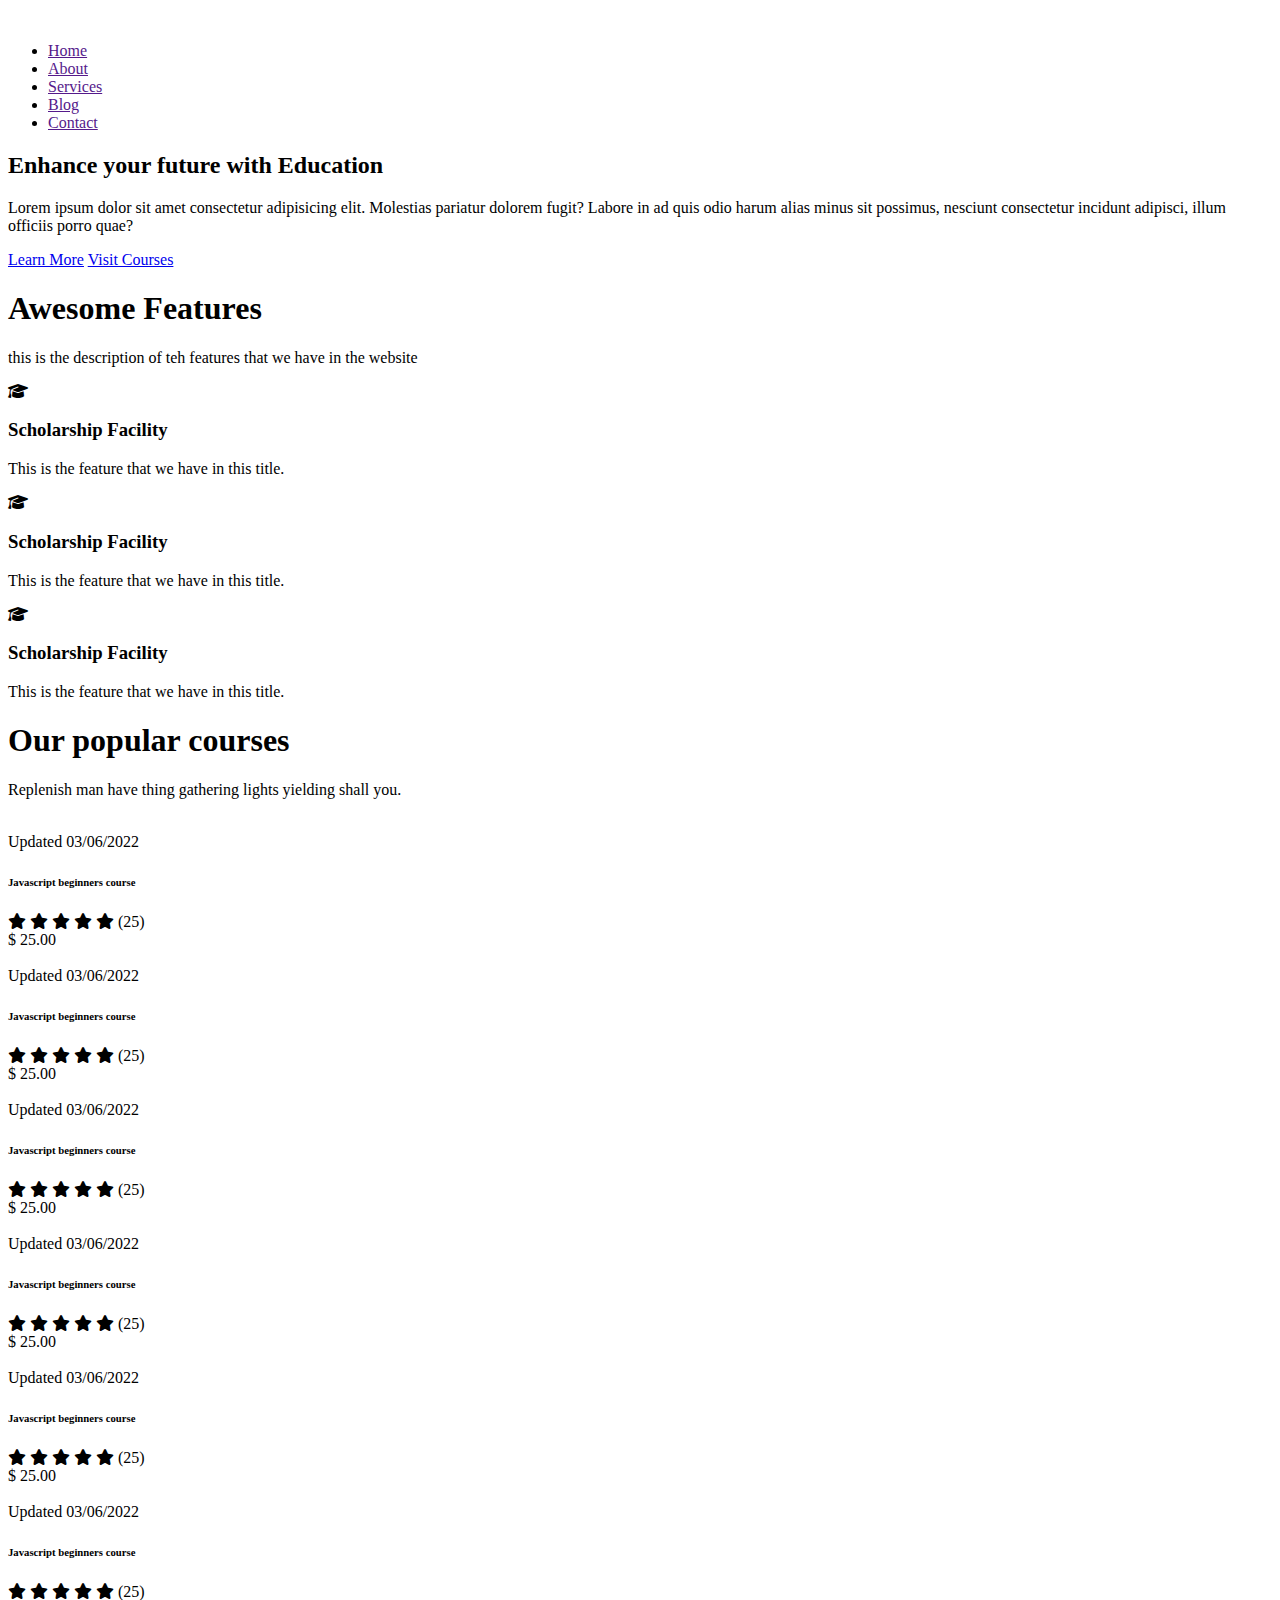
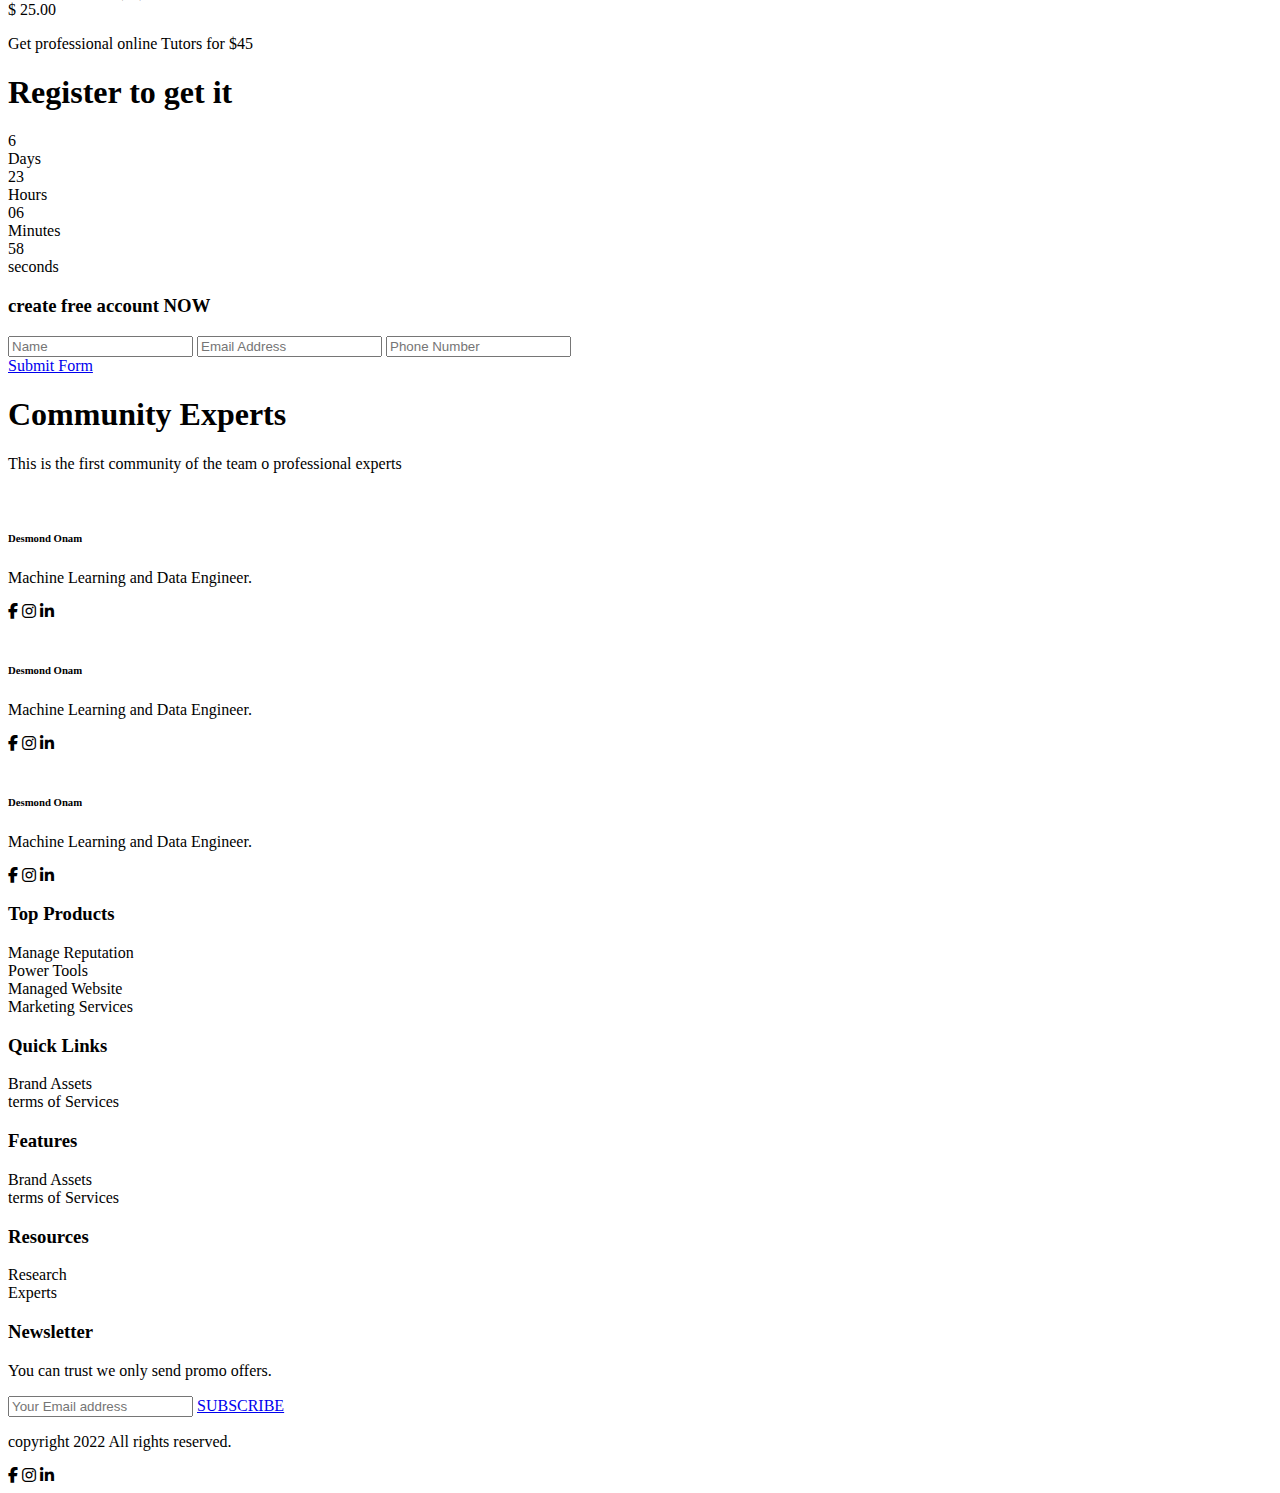
==== Website/index.html @ e65fd3ac "add index" ====
<!DOCTYPE html>
<html lang="en">
    <head>
        <meta charset="UTF-8">
        <meta http-equiv="X-UA-Compatible" content="IE=edge">
        <meta name="viewport" content="width=device-width, initial-scale=1.0">
        <title>Technical School Courses</title>

        <link rel="stylesheet" href="/media/desmond/C0488D6D488D62D01/Ken_Juma/Website/CSS/style.css">
        <!-- add link to font awesome CDN -->
        <link rel="stylesheet" href="https://cdnjs.cloudflare.com/ajax/libs/font-awesome/6.1.1/css/all.min.css">

    </head>

    <body>
        <!-- navigation -->
        <nav>
            <img src="images/logo.jpg" alt="">
            <div class="navigation">
                <ul>
                    <li><a href="">Home</a></li>
                    <li><a href="">About</a></li>
                    <li><a href="">Services</a></li>
                    <li><a href="">Blog</a></li>
                    <li><a href="">Contact</a></li>
                </ul>
            </div>

        </nav>
        <!-- home  -->
        <section id="home">
            <h2>Enhance your future with Education</h2>
            <p>Lorem ipsum dolor sit amet consectetur adipisicing elit. Molestias pariatur dolorem fugit? Labore in ad quis odio harum alias minus sit possimus, nesciunt consectetur incidunt adipisci, illum officiis porro quae?</p>
            
            <div class="btn">
                <a class="blue" href="#">Learn More</a>
                <a class="yellow" href="#">Visit Courses</a>
            </div>

        </section>

<!-- features -->
        <section id="features">
            <h1>Awesome Features</h1>
            <p>this is the description of teh features that we have in the website</p>
            <div class="fea-base">
                <div class="fea-box">
                    <i class="fas fa-graduation-cap"></i>
                    <h3>Scholarship Facility</h3>
                    <p>This is the feature that we have in this title.</p>
                </div>

                <div class="fea-box">
                    <i class="fas fa-graduation-cap"></i>
                    <h3>Scholarship Facility</h3>
                    <p>This is the feature that we have in this title.</p>

                </div>

                <div class="fea-box">
                    <i class="fas fa-graduation-cap"></i>
                    <h3>Scholarship Facility</h3>
                    <p>This is the feature that we have in this title.</p>

                </div>


            </div>

        </section>
<!-- Courses -->
        <section id="course">
            <h1>Our popular courses</h1>
            <p>Replenish man have thing gathering lights yielding shall you. </p>
            <div class="courses-box">

                <div class="courses">    
                    <img src="images/c1.png" alt="">
                    <div class="details">
                        <span>Updated 03/06/2022</span>
                        <h6>Javascript beginners course</h6>
                        <div class="star">
                            <i class="fas fa-star"></i>
                            <i class="fas fa-star"></i>
                            <i class="fas fa-star"></i>
                            <i class="fas fa-star"></i>
                            <i class="fas fa-star"></i>
                            <span>(25)</span>

                        </div>

                    </div>
                    <div class="cost">
                        $ 25.00
    
                    </div>
                </div>


                <div class="courses">    
                    <img src="images/c1.png" alt="">
                    <div class="details">
                        <span>Updated 03/06/2022</span>
                        <h6>Javascript beginners course</h6>
                        <div class="star">
                            <i class="fas fa-star"></i>
                            <i class="fas fa-star"></i>
                            <i class="fas fa-star"></i>
                            <i class="fas fa-star"></i>
                            <i class="fas fa-star"></i>
                            <span>(25)</span>

                        </div>

                    </div>
                    <div class="cost">
                        $ 25.00
    
                    </div>
                </div>


                <div class="courses">    
                    <img src="images/c1.png" alt="">
                    <div class="details">
                        <span>Updated 03/06/2022</span>
                        <h6>Javascript beginners course</h6>
                        <div class="star">
                            <i class="fas fa-star"></i>
                            <i class="fas fa-star"></i>
                            <i class="fas fa-star"></i>
                            <i class="fas fa-star"></i>
                            <i class="fas fa-star"></i>
                            <span>(25)</span>

                        </div>

                    </div>
                    <div class="cost">
                        $ 25.00
    
                    </div>
                </div>


                <div class="courses">    
                    <img src="images/c1.png" alt="">
                    <div class="details">
                        <span>Updated 03/06/2022</span>
                        <h6>Javascript beginners course</h6>
                        <div class="star">
                            <i class="fas fa-star"></i>
                            <i class="fas fa-star"></i>
                            <i class="fas fa-star"></i>
                            <i class="fas fa-star"></i>
                            <i class="fas fa-star"></i>
                            <span>(25)</span>

                        </div>

                    </div>
                    <div class="cost">
                        $ 25.00
    
                    </div>
                </div>


                <div class="courses">    
                    <img src="images/c1.png" alt="">
                    <div class="details">
                        <span>Updated 03/06/2022</span>
                        <h6>Javascript beginners course</h6>
                        <div class="star">
                            <i class="fas fa-star"></i>
                            <i class="fas fa-star"></i>
                            <i class="fas fa-star"></i>
                            <i class="fas fa-star"></i>
                            <i class="fas fa-star"></i>
                            <span>(25)</span>

                        </div>

                    </div>
                    <div class="cost">
                        $ 25.00
    
                    </div>
                </div>


                <div class="courses">    
                    <img src="images/c1.png" alt="">
                    <div class="details">
                        <span>Updated 03/06/2022</span>
                        <h6>Javascript beginners course</h6>
                        <div class="star">
                            <i class="fas fa-star"></i>
                            <i class="fas fa-star"></i>
                            <i class="fas fa-star"></i>
                            <i class="fas fa-star"></i>
                            <i class="fas fa-star"></i>
                            <span>(25)</span>

                        </div>

                    </div>
                    <div class="cost">
                        $ 25.00    
                    </div>
                </div>
                
            </div>



            
        </section>


<!-- Registration -->
        <section id="registration">
            <div class="reminder">
                <p>Get professional online Tutors for $45</p>
                <h1>Register to get it</h1>
                <div class="time">
                    <div class="date">
                        6 <br> Days
                    </div>
                    <div class="date">
                        23 <br> Hours
                    </div>
                    <div class="date">
                        06 <br> Minutes
                    </div>
                    <div class="date">
                        58 <br> seconds
                    </div>
                </div>
            </div>
            <div class="form">
                <h3>create free account NOW</h3>
                <input type="text" placeholder="Name" name="" id="">
                <input type="text" placeholder="Email Address" name="" id="">
                <input type="text" placeholder="Phone Number" name="" id="">
                <div class="btn">
                    <a class="yellow" href="#">Submit Form</a>
                   
                </div>
            </div>

        </section>
<!-- profiles  -->
    <section id="experts">
        <h1>Community Experts</h1>
        <p>This is the first community of the team o professional experts</p>
        <div class="expert-box">
            <div class="profile">
                <img src="images/D2.png" alt="">
                <h6>Desmond Onam</h6>
                <p>Machine Learning and Data Engineer.</p>
                <div class="pro-links">
                    <i class="fab fa-facebook-f"></i>
                    <i class="fab fa-instagram"></i>
                    <i class="fab fa-linkedin-in"></i>

                </div>

            </div>

            <div class="profile">
                <img src="images/D2.png" alt="">
                <h6>Desmond Onam</h6>
                <p>Machine Learning and Data Engineer.</p>
                <div class="pro-links">
                    <i class="fab fa-facebook-f"></i>
                    <i class="fab fa-instagram"></i>
                    <i class="fab fa-linkedin-in"></i>

                </div>

            </div>

            <div class="profile">
                <img src="images/D2.png" alt="">
                <h6>Desmond Onam</h6>
                <p>Machine Learning and Data Engineer.</p>
                <div class="pro-links">
                    <i class="fab fa-facebook-f"></i>
                    <i class="fab fa-instagram"></i>
                    <i class="fab fa-linkedin-in"></i>

                </div>

            </div>

        </div>

    </section>
<!-- footer -->
        <footer>
            <div class="footer-col">
                <h3>Top Products</h3>
                <li>Manage Reputation</li>
                <li>Power Tools</li>
                <li>Managed Website</li>
                <li>Marketing Services</li>
            </div>
            <div class="footer-col">
                <h3>Quick Links</h3>
                <li>Brand Assets</li>
                <li>terms of Services</li>
                

            </div>
            <div class="footer-col">
                <h3>Features</h3>
                <li>Brand Assets</li>
                <li>terms of Services</li>
                

            </div>
            <div class="footer-col">
                <h3>Resources</h3>
                <li>Research</li>
                <li>Experts</li>
            </div>
            <div class="footer-col">
                <h3>Newsletter</h3>
                <p>You can trust we only send promo offers. </p>
               <div class="subscribe">
                <input type="text" placeholder="Your Email address">
                <a href="#" class="yellow">SUBSCRIBE</a>

               </div>
            </div>
            <div class="copyright">
                <p>copyright 2022 All rights reserved. </p>
                <div class="pro-links">
                    <i class="fab fa-facebook-f"></i>
                    <i class="fab fa-instagram"></i>
                    <i class="fab fa-linkedin-in"></i>

                </div>
            </div>
        </footer>

    </body>
</html>
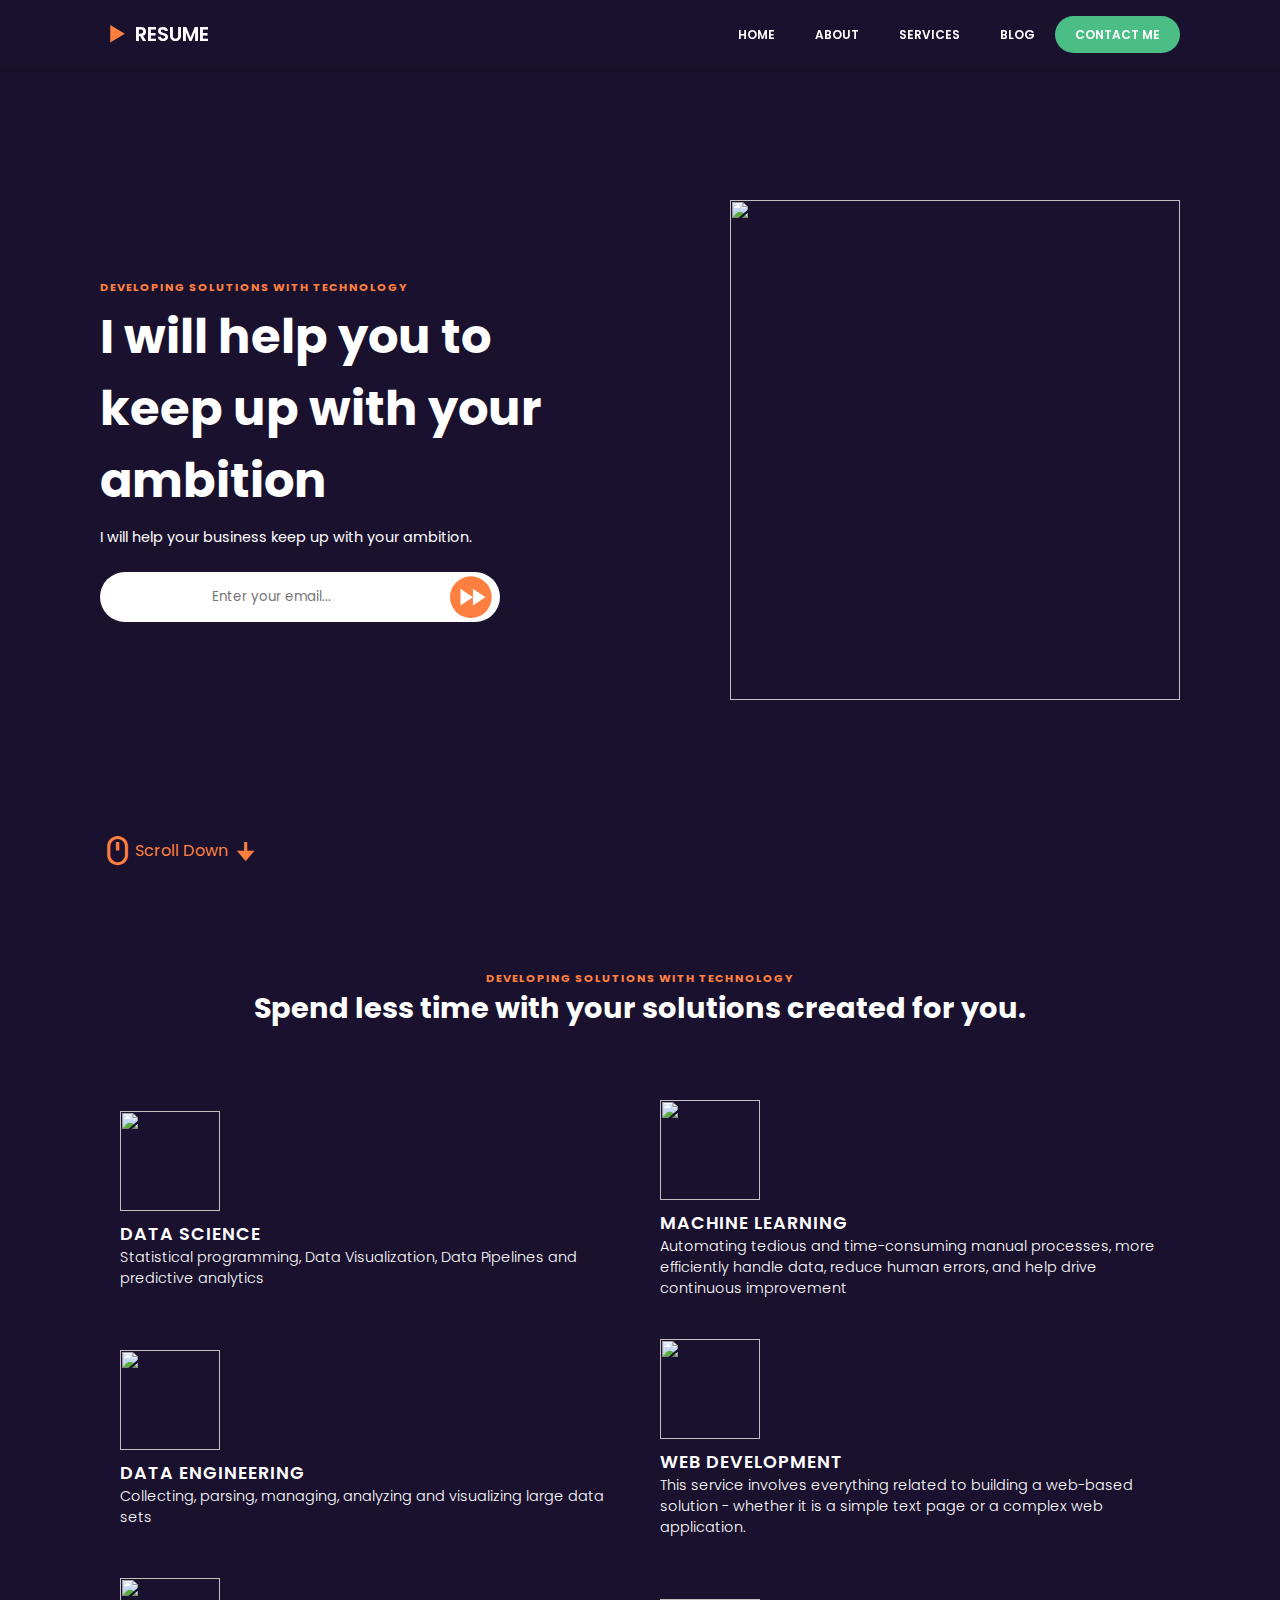
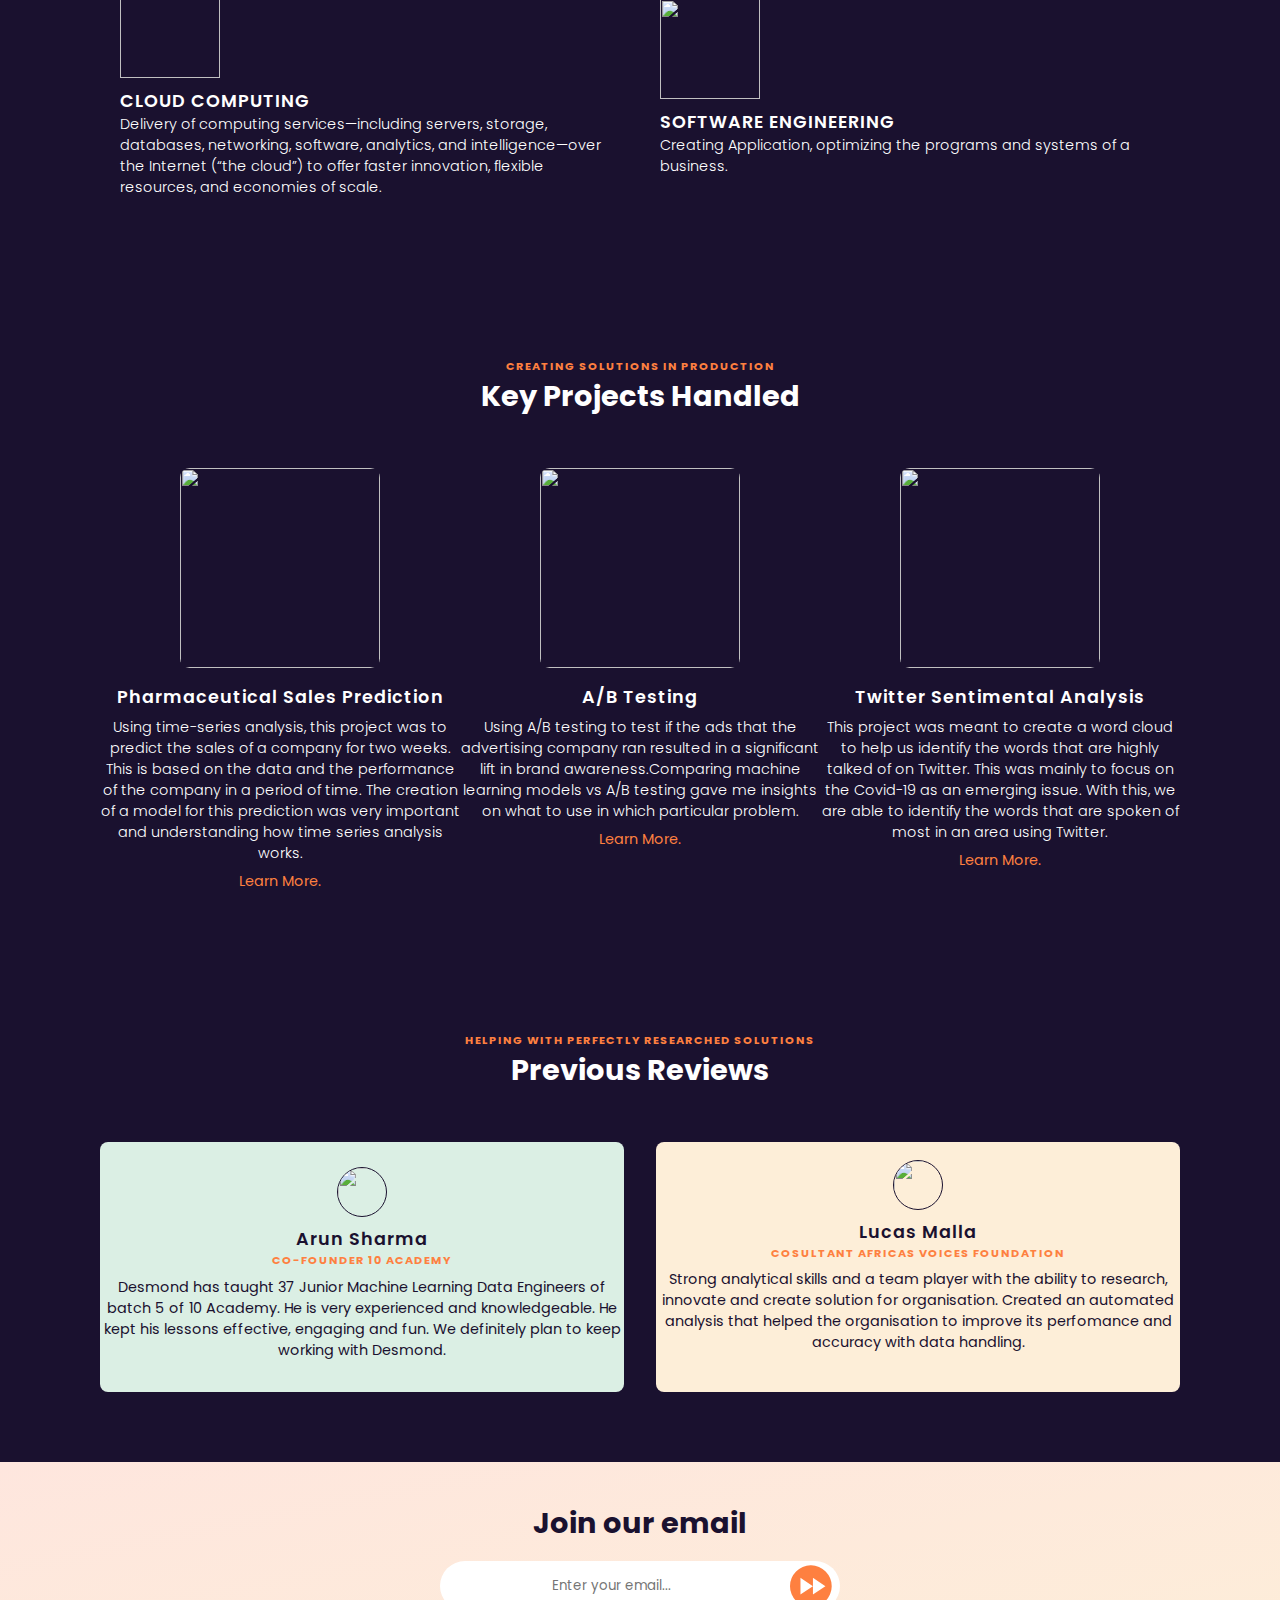
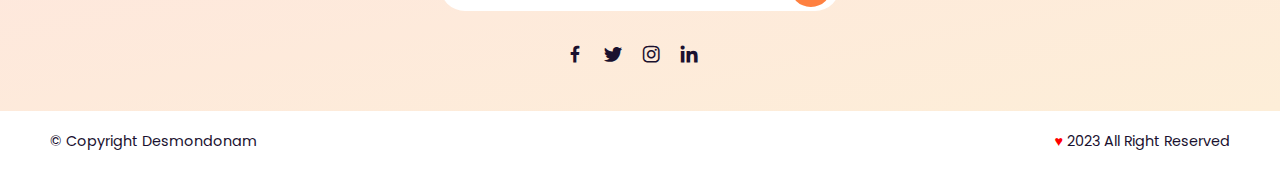
==== commit d2b75534: "add serve" ====
--- a/Website/index.html
+++ b/Website/index.html
@@ -1,349 +1,174 @@
 <!DOCTYPE html>
 <html lang="en">
-    <head>
-        <meta charset="UTF-8">
-        <meta http-equiv="X-UA-Compatible" content="IE=edge">
-        <meta name="viewport" content="width=device-width, initial-scale=1.0">
-        <title>Technical School Courses</title>
+<head>
+    <meta charset="UTF-8">
+    <meta http-equiv="X-UA-Compatible" content="IE=edge">
+    <meta name="viewport" content="width=device-width, initial-scale=1.0">
+    <title>Resume Website</title>
+    <!-- Link To CSS -->
+    <link rel="stylesheet" href="style.css">
+    <!-- Icons -->
+    <link rel="stylesheet"
+    href="https://unpkg.com/boxicons@latest/css/boxicons.min.css">
+</head>
+<body>
+    <!-- Navbar -->
+    <nav>
+        <!-- Logo -->
+      <a href="#" class="logo"><i class='bx bx-play'></i>Resume</a>
+      <div class="toggle" onclick="toggleMenu();"></div>
 
-        <link rel="stylesheet" href="/media/desmond/C0488D6D488D62D01/Ken_Juma/Website/CSS/style.css">
-        <!-- add link to font awesome CDN -->
-        <link rel="stylesheet" href="https://cdnjs.cloudflare.com/ajax/libs/font-awesome/6.1.1/css/all.min.css">
+      <ul class="menu">
+          <li><a href="#services" onclick="toggleMenu();">Home</a></li>
+          <li><a href="#services" onclick="toggleMenu();">About</a></li>
+          <li><a href="#team" onclick="toggleMenu();">Services</a></li>
+          <li><a href="#clients" onclick="toggleMenu();">Blog</a></li>
+          <li><a href="#connect" class="active-btn" onclick="toggleMenu();">Contact Me</a></li>
+      </ul>
+    </nav>
 
-    </head>
-
-    <body>
-        <!-- navigation -->
-        <nav>
-            <img src="images/logo.jpg" alt="">
-            <div class="navigation">
-                <ul>
-                    <li><a href="">Home</a></li>
-                    <li><a href="">About</a></li>
-                    <li><a href="">Services</a></li>
-                    <li><a href="">Blog</a></li>
-                    <li><a href="">Contact</a></li>
-                </ul>
-            </div>
-
-        </nav>
-        <!-- home  -->
-        <section id="home">
-            <h2>Enhance your future with Education</h2>
-            <p>Lorem ipsum dolor sit amet consectetur adipisicing elit. Molestias pariatur dolorem fugit? Labore in ad quis odio harum alias minus sit possimus, nesciunt consectetur incidunt adipisci, illum officiis porro quae?</p>
-            
-            <div class="btn">
-                <a class="blue" href="#">Learn More</a>
-                <a class="yellow" href="#">Visit Courses</a>
-            </div>
-
-        </section>
-
-<!-- features -->
-        <section id="features">
-            <h1>Awesome Features</h1>
-            <p>this is the description of teh features that we have in the website</p>
-            <div class="fea-base">
-                <div class="fea-box">
-                    <i class="fas fa-graduation-cap"></i>
-                    <h3>Scholarship Facility</h3>
-                    <p>This is the feature that we have in this title.</p>
-                </div>
-
-                <div class="fea-box">
-                    <i class="fas fa-graduation-cap"></i>
-                    <h3>Scholarship Facility</h3>
-                    <p>This is the feature that we have in this title.</p>
-
-                </div>
-
-                <div class="fea-box">
-                    <i class="fas fa-graduation-cap"></i>
-                    <h3>Scholarship Facility</h3>
-                    <p>This is the feature that we have in this title.</p>
-
-                </div>
-
-
-            </div>
-
-        </section>
-<!-- Courses -->
-        <section id="course">
-            <h1>Our popular courses</h1>
-            <p>Replenish man have thing gathering lights yielding shall you. </p>
-            <div class="courses-box">
-
-                <div class="courses">    
-                    <img src="images/c1.png" alt="">
-                    <div class="details">
-                        <span>Updated 03/06/2022</span>
-                        <h6>Javascript beginners course</h6>
-                        <div class="star">
-                            <i class="fas fa-star"></i>
-                            <i class="fas fa-star"></i>
-                            <i class="fas fa-star"></i>
-                            <i class="fas fa-star"></i>
-                            <i class="fas fa-star"></i>
-                            <span>(25)</span>
-
-                        </div>
-
-                    </div>
-                    <div class="cost">
-                        $ 25.00
-    
-                    </div>
-                </div>
-
-
-                <div class="courses">    
-                    <img src="images/c1.png" alt="">
-                    <div class="details">
-                        <span>Updated 03/06/2022</span>
-                        <h6>Javascript beginners course</h6>
-                        <div class="star">
-                            <i class="fas fa-star"></i>
-                            <i class="fas fa-star"></i>
-                            <i class="fas fa-star"></i>
-                            <i class="fas fa-star"></i>
-                            <i class="fas fa-star"></i>
-                            <span>(25)</span>
-
-                        </div>
-
-                    </div>
-                    <div class="cost">
-                        $ 25.00
-    
-                    </div>
-                </div>
-
-
-                <div class="courses">    
-                    <img src="images/c1.png" alt="">
-                    <div class="details">
-                        <span>Updated 03/06/2022</span>
-                        <h6>Javascript beginners course</h6>
-                        <div class="star">
-                            <i class="fas fa-star"></i>
-                            <i class="fas fa-star"></i>
-                            <i class="fas fa-star"></i>
-                            <i class="fas fa-star"></i>
-                            <i class="fas fa-star"></i>
-                            <span>(25)</span>
-
-                        </div>
-
-                    </div>
-                    <div class="cost">
-                        $ 25.00
-    
-                    </div>
-                </div>
-
-
-                <div class="courses">    
-                    <img src="images/c1.png" alt="">
-                    <div class="details">
-                        <span>Updated 03/06/2022</span>
-                        <h6>Javascript beginners course</h6>
-                        <div class="star">
-                            <i class="fas fa-star"></i>
-                            <i class="fas fa-star"></i>
-                            <i class="fas fa-star"></i>
-                            <i class="fas fa-star"></i>
-                            <i class="fas fa-star"></i>
-                            <span>(25)</span>
-
-                        </div>
-
-                    </div>
-                    <div class="cost">
-                        $ 25.00
-    
-                    </div>
-                </div>
-
-
-                <div class="courses">    
-                    <img src="images/c1.png" alt="">
-                    <div class="details">
-                        <span>Updated 03/06/2022</span>
-                        <h6>Javascript beginners course</h6>
-                        <div class="star">
-                            <i class="fas fa-star"></i>
-                            <i class="fas fa-star"></i>
-                            <i class="fas fa-star"></i>
-                            <i class="fas fa-star"></i>
-                            <i class="fas fa-star"></i>
-                            <span>(25)</span>
-
-                        </div>
-
-                    </div>
-                    <div class="cost">
-                        $ 25.00
-    
-                    </div>
-                </div>
-
-
-                <div class="courses">    
-                    <img src="images/c1.png" alt="">
-                    <div class="details">
-                        <span>Updated 03/06/2022</span>
-                        <h6>Javascript beginners course</h6>
-                        <div class="star">
-                            <i class="fas fa-star"></i>
-                            <i class="fas fa-star"></i>
-                            <i class="fas fa-star"></i>
-                            <i class="fas fa-star"></i>
-                            <i class="fas fa-star"></i>
-                            <span>(25)</span>
-
-                        </div>
-
-                    </div>
-                    <div class="cost">
-                        $ 25.00    
-                    </div>
-                </div>
-                
-            </div>
-
-
-
-            
-        </section>
-
-
-<!-- Registration -->
-        <section id="registration">
-            <div class="reminder">
-                <p>Get professional online Tutors for $45</p>
-                <h1>Register to get it</h1>
-                <div class="time">
-                    <div class="date">
-                        6 <br> Days
-                    </div>
-                    <div class="date">
-                        23 <br> Hours
-                    </div>
-                    <div class="date">
-                        06 <br> Minutes
-                    </div>
-                    <div class="date">
-                        58 <br> seconds
-                    </div>
-                </div>
-            </div>
-            <div class="form">
-                <h3>create free account NOW</h3>
-                <input type="text" placeholder="Name" name="" id="">
-                <input type="text" placeholder="Email Address" name="" id="">
-                <input type="text" placeholder="Phone Number" name="" id="">
-                <div class="btn">
-                    <a class="yellow" href="#">Submit Form</a>
-                   
-                </div>
-            </div>
-
-        </section>
-<!-- profiles  -->
-    <section id="experts">
-        <h1>Community Experts</h1>
-        <p>This is the first community of the team o professional experts</p>
-        <div class="expert-box">
-            <div class="profile">
-                <img src="images/D2.png" alt="">
-                <h6>Desmond Onam</h6>
-                <p>Machine Learning and Data Engineer.</p>
-                <div class="pro-links">
-                    <i class="fab fa-facebook-f"></i>
-                    <i class="fab fa-instagram"></i>
-                    <i class="fab fa-linkedin-in"></i>
-
-                </div>
-
-            </div>
-
-            <div class="profile">
-                <img src="images/D2.png" alt="">
-                <h6>Desmond Onam</h6>
-                <p>Machine Learning and Data Engineer.</p>
-                <div class="pro-links">
-                    <i class="fab fa-facebook-f"></i>
-                    <i class="fab fa-instagram"></i>
-                    <i class="fab fa-linkedin-in"></i>
-
-                </div>
-
-            </div>
-
-            <div class="profile">
-                <img src="images/D2.png" alt="">
-                <h6>Desmond Onam</h6>
-                <p>Machine Learning and Data Engineer.</p>
-                <div class="pro-links">
-                    <i class="fab fa-facebook-f"></i>
-                    <i class="fab fa-instagram"></i>
-                    <i class="fab fa-linkedin-in"></i>
-
-                </div>
-
-            </div>
-
+    <section id="home">
+        <div class="home-text">
+            <h2>Developing solutions with technology</h2>
+            <h1>I will help you to <br>keep up with your <br>ambition</h1>
+            <p>I will help your business keep up with your ambition.</p>
+            <!-- Email -->
+            <div class="email-box">
+            <input type="email" placeholder="Enter your email...">
+            <a href="mailto:desmondonam@gmail.com"><i class='bx bxs-fast-forward-circle' ></i></a>
+        </div>
         </div>
 
+        <div class="home-img">
+            <img src="images/profile.png" alt="">
+        </div>
+        <!-- Scroll -->
+            <a href="#services" class="scroll-down">
+                <i class='bx bx-mouse'></i>
+                Scroll Down
+                <i class='bx bxs-down-arrow-alt' ></i>
+            </a>
+        </div>
     </section>
-<!-- footer -->
-        <footer>
-            <div class="footer-col">
-                <h3>Top Products</h3>
-                <li>Manage Reputation</li>
-                <li>Power Tools</li>
-                <li>Managed Website</li>
-                <li>Marketing Services</li>
+
+    <!-- Services -->
+    <section id="services">
+        <div class="heading">
+            <h2>Developing solutions with technology</h2>
+            <h1>Spend less time with your solutions created for you.</h1>
+        </div>
+        <div class="service-content">
+            <!-- Box 1 -->
+            <div class="box">
+                <img src="images/icon.png" alt="">
+                <span>Data Science</span>
+                <p>Statistical programming, Data Visualization, Data Pipelines and predictive analytics</p>
             </div>
-            <div class="footer-col">
-                <h3>Quick Links</h3>
-                <li>Brand Assets</li>
-                <li>terms of Services</li>
-                
+             <!-- Box 2 -->
+            <div class="box">
+                <img src="images/icon2.png" alt="">
+                <span>Machine Learning</span>
+                <p>Automating tedious and time-consuming manual processes, more efficiently handle data, reduce human errors, and help drive continuous improvement</p>
+            </div>
+            <!-- Box 3 -->
+            <div class="box">
+                <img src="images/icon3.png" alt="">
+                <span>Data Engineering</span>
+                <p> Collecting, parsing, managing, analyzing and visualizing large data sets </p>
+            </div>
+            <!-- Box 4 -->
+            <div class="box">
+                <img src="images/icon4.png" alt="">
+                <span>Web Development</span>
+                <p> This service involves everything related to building a web-based solution - whether it is a simple text page or a complex web application.</p>
+            </div>
+            <!-- Box 5 -->
+            <div class="box">
+                <img src="images/icon5.png" alt="">
+                <span>Cloud Computing</span>
+                <p>Delivery of computing services—including servers, storage, databases, networking, software, analytics, and intelligence—over the Internet (“the cloud”) to offer faster innovation, flexible resources, and economies of scale.</p>
+            </div>
+            <!-- Box 6 -->
+            <div class="box">
+                <img src="images/icon6.png" alt="">
+                <span>Software Engineering</span>
+                <p>Creating Application, optimizing the programs and systems of a business.</p>
+            </div>
+            
+        </div>
+    </section>
 
+    <!-- Reviews -->
+    <section id="team">
+        <div class="heading">
+            <h2>Creating Solutions in production</h2>
+            <h1>Key Projects Handled</h1>
+        </div>
+        <div class="team-content">
+            <!-- Box 1 -->
+            <div class="team-box">
+                <img src="images/sales.png" alt="">
+                <h1>Pharmaceutical Sales Prediction</h1>
+                <p>Using time-series analysis, this project was to predict the sales of a company for two weeks. This is based on the data and the performance of the company in a period of time.  The creation of a model for this prediction was very important and understanding how time series analysis works.</p>
+                <a href="https://www.google.com/url?q=https%3A%2F%2Fgithub.com%2FDesmondonam%2FData-Science&sa=D&sntz=1&usg=AOvVaw2zmHTZiAv_AZnb2h_AKlm0">Learn More.</a>
             </div>
-            <div class="footer-col">
-                <h3>Features</h3>
-                <li>Brand Assets</li>
-                <li>terms of Services</li>
-                
-
+             <!-- Box 2 -->
+             <div class="team-box">
+                <img src="images/SmartABtest.png" alt="">
+                <h1>A/B Testing</h1>
+                <p>Using A/B testing to test if the ads that the advertising company ran resulted in a significant lift in brand awareness.Comparing machine learning models vs A/B testing gave me insights on what to use in which particular problem.</p>
+                <a href="https://www.google.com/url?q=https%3A%2F%2Fgithub.com%2FDesmondonam%2Fabtest-mlops&sa=D&sntz=1&usg=AOvVaw29-pOW6a69Gi2JEn1MruxN">Learn More.</a>
             </div>
-            <div class="footer-col">
-                <h3>Resources</h3>
-                <li>Research</li>
-                <li>Experts</li>
+            <!-- Box 3 -->
+            <div class="team-box">
+                <img src="images/twitter.png" alt="">
+                <h1>Twitter Sentimental Analysis</h1>
+                <p>This project was meant to create a word cloud to help us identify the words that are highly talked of on Twitter. This was mainly to focus on the Covid-19 as an emerging issue. With this, we are able to identify the words that are spoken of most in an area using Twitter. </p>
+                <a href="https://www.google.com/url?q=https%3A%2F%2Fgithub.com%2FDesmondonam%2FTwitter-Data-Analysis&sa=D&sntz=1&usg=AOvVaw0caMHTKNFZ0Ngj6QN4UumC">Learn More.</a>
             </div>
-            <div class="footer-col">
-                <h3>Newsletter</h3>
-                <p>You can trust we only send promo offers. </p>
-               <div class="subscribe">
-                <input type="text" placeholder="Your Email address">
-                <a href="#" class="yellow">SUBSCRIBE</a>
-
-               </div>
+        </div>
+    </section>
+    <!-- CLients -->
+    <section id="clients">
+        <div class="heading">
+            <h2>Helping with perfectly researched solutions</h2>
+            <h1>Previous Reviews</h1>
+        </div>
+        <div class="clients-content">
+            <div class="client-box">
+                <img src="images/model.png" alt="">
+                <h1>Arun Sharma</h1>
+                <h2>Co-Founder 10 Academy</h2>
+                <p>Desmond has taught 37 Junior Machine Learning Data Engineers of batch 5 of 10 Academy. He is very experienced and knowledgeable. He kept his lessons effective, engaging and fun. We definitely plan to keep working with Desmond.</p>
             </div>
-            <div class="copyright">
-                <p>copyright 2022 All rights reserved. </p>
-                <div class="pro-links">
-                    <i class="fab fa-facebook-f"></i>
-                    <i class="fab fa-instagram"></i>
-                    <i class="fab fa-linkedin-in"></i>
-
-                </div>
+            <div class="client-box color">
+                <img src="images/model2.png" alt="">
+                <h1>Lucas Malla</h1>
+                <h2>Cosultant Africas Voices Foundation</h2>
+                <p> Strong analytical skills and a team player with the ability to research, innovate and create solution for organisation. Created an automated analysis that helped the organisation to improve its perfomance and accuracy with data handling.  <p>
             </div>
-        </footer>
-
-    </body>
+        </div>
+    </section>
+    <!-- Connect -->
+    <div class="connect" id="connect">
+        <h1>Join our email</h1>
+        <div class="email-box">
+            <input type="email" placeholder="Enter your email...">
+            <a href="mailto:desmondonam@gmail.com"><i class='bx bxs-fast-forward-circle' ></i></a>
+        </div>
+        <div class="social">
+            <a href="https://web.facebook.com/desmond.onam"><i class='bx bxl-facebook'></i></a>
+            <a href="https://twitter.com/Desmond87324022"><i class='bx bxl-twitter' ></i></a>
+            <a href="#"><i class='bx bxl-instagram'></i></a>
+            <a href="https://www.linkedin.com/in/desmond-onam-b64702175/"><i class='bx bxl-linkedin' ></i></a>
+        </div>
+    </div>
+    <!-- Copyright -->
+    <div class="copyright">
+        <p>&#169; Copyright Desmondonam</p>
+      <p><span>♥</span> 2023 All Right Reserved</p>
+    </div>
+    <!-- Link To JavaScript -->
+    <script src="main.js"></script>
+</body>
 </html>--- a/Website/style.css
+++ b/Website/style.css
@@ -0,0 +1,431 @@
+/* Google Fonts */
+@import url("https://fonts.googleapis.com/css2?family=Poppins:wght@200;300;400;600&display=swap");
+* {
+  margin: 0;
+  padding: 0;
+  box-sizing: border-box;
+  text-decoration: none;
+  list-style: none;
+  font-family: "Poppins", sans-serif;
+  scroll-behavior: smooth;
+}
+body,
+html {
+  background: #1a112f;
+  color: #fff;
+}
+
+section {
+  padding: 70px 100px;
+}
+#home {
+  position: relative;
+  width: 100%;
+  height: 100vh;
+  display: flex;
+  justify-content: space-between;
+  align-items: center;
+}
+nav {
+  position: fixed;
+  top: 0;
+  left: 0;
+  display: flex;
+  justify-content: space-between;
+  align-items: center;
+  background: #1a112f;
+  box-shadow: 1px 2px 4px rgba(0, 0, 0, 0.1);
+  width: 100%;
+  padding: 16px 100px;
+  z-index: 1000;
+}
+ul {
+  display: flex;
+}
+ul li a {
+  padding: 10px 20px;
+  color: #fff;
+  text-transform: uppercase;
+  font-size: 0.75rem;
+  font-weight: 600;
+}
+ul li a:hover {
+  color: #fe8040;
+}
+.active-btn {
+  background: #4abe85;
+  color: #fff;
+  border-radius: 2rem;
+}
+.active-btn:hover {
+  background: #fe8040;
+  color: #fff;
+  transition: all 0.5s ease;
+}
+.logo {
+  font-size: 20px;
+  text-transform: uppercase;
+  font-weight: 600;
+  color: #fff;
+  display: flex;
+  align-items: center;
+}
+.bx {
+  font-size: 35px;
+  color: #fe8040;
+}
+h2 {
+  color: #fe8040;
+  font-size: 0.7rem;
+  text-transform: uppercase;
+  letter-spacing: 1px;
+}
+
+.home-text h1 {
+  font-size: 3rem;
+  margin: 5px 0 10px;
+}
+.home-text p {
+  font-size: 0.9rem;
+  padding-bottom: 1.5rem;
+  font-weight: 400;
+}
+
+.home-img {
+  width: 450px;
+  height: 500px;
+}
+.home-img img {
+  width: 100%;
+  height: 100%;
+  object-fit: contain;
+  object-position: center;
+}
+.email-box {
+  width: 400px;
+  height: 50px;
+  background-color: #ffffff;
+  display: flex;
+  border-radius: 40px;
+}
+.email-box input {
+  width: 100%;
+  background-color: transparent;
+  border: none;
+  outline: none;
+  text-align: center;
+  color: #575757;
+}
+.bxs-fast-forward-circle {
+  font-size: 50px;
+  margin: auto 4px;
+  cursor: pointer;
+}
+.bxs-fast-forward-circle:hover {
+  color: #4abe85;
+}
+.scroll-down {
+  position: absolute;
+  bottom: 2rem;
+  display: flex;
+  align-items: center;
+  color: #fe8040;
+}
+/* Heeading */
+.heading {
+  display: flex;
+  flex-direction: column;
+  align-items: center;
+  justify-content: center;
+}
+.heading h1 {
+  font-size: 1.8rem;
+}
+#servicess {
+  display: flex;
+  justify-content: center;
+  flex-direction: column;
+  align-items: center;
+}
+.service-content {
+  display: grid;
+  grid-template-columns: 1fr 1fr;
+  grid-template-rows: auto auto auto;
+  margin: 50px 0 0 0;
+}
+.box {
+  display: flex;
+  flex-direction: column;
+  justify-content: center;
+  margin: 20px;
+}
+.box img {
+  width: 100px;
+  height: 100px;
+  margin-bottom: 10px;
+}
+.box span {
+  font-size: 1.1rem;
+  font-weight: 600;
+  letter-spacing: 1px;
+  text-transform: uppercase;
+}
+.box p {
+  font-size: 0.9rem;
+  font-weight: 300;
+}
+/* Team */
+.team-content {
+  display: grid;
+  grid-template-columns: 1fr 1fr 1fr;
+  grid-template-rows: auto;
+  margin: 50px 0 0 0;
+}
+.team-box {
+  display: flex;
+  flex-direction: column;
+  align-items: center;
+  text-align: center;
+}
+.team-box img {
+  height: 200px;
+  width: 200px;
+  object-fit: contain;
+  border-radius: 0.6rem;
+  margin-bottom: 1em;
+  overflow: hidden;
+}
+.team-box img:hover {
+  transform: scale(1.1);
+  transition: all 0.5s ease;
+}
+.team-box h1,
+.client-box h1 {
+  font-size: 1.1rem;
+  font-weight: 600;
+  letter-spacing: 1px;
+}
+.team-box p {
+  font-size: 0.9rem;
+  font-weight: 300;
+  margin: 0.5em 0 0.5em;
+}
+.team-box a {
+  color: #fe8040;
+  font-size: 0.9em;
+}
+.team-box a:hover {
+  color: #4abe85;
+}
+/* Clients */
+.clients-content {
+  display: grid;
+  grid-template-columns: 1fr 1fr;
+  grid-template-rows: auto;
+  margin: 50px 0 0 0;
+  grid-gap: 2rem;
+  text-align: center;
+}
+.client-box {
+  display: flex;
+  flex-direction: column;
+  align-items: center;
+  justify-content: center;
+  background: #dbefe4;
+  color: #1a112f;
+  height: 250px;
+  border-radius: 0.5rem;
+}
+.color {
+  background: #fdeed8;
+}
+.client-box img {
+  width: 50px;
+  height: 50px;
+  border: 1px solid #1a112f;
+  object-fit: contain;
+  border-radius: 50%;
+  margin-bottom: 0.6rem;
+}
+.client-box p {
+  font-size: 0.9rem;
+  font-weight: 400;
+  margin: 0.5em 0 0.5em;
+}
+/* connect */
+.connect {
+  display: flex;
+  flex-direction: column;
+  align-items: center;
+  justify-content: center;
+  background: linear-gradient(to right bottom, #fee6de, #fdeed8);
+  padding: 40px 0;
+}
+.connect h1 {
+  font-size: 1.8rem;
+  color: #1a112f;
+  margin-bottom: 1rem;
+}
+.social {
+  display: flex;
+  margin-top: 2rem;
+  align-items: center;
+}
+.social i {
+  color: #1a112f;
+  font-size: 1.4rem;
+  margin-right: 1rem;
+}
+.social i:hover {
+  color: #fe8040;
+}
+/* Copyright */
+.copyright {
+  padding: 20px 50px;
+  background: #fff;
+  color: #1a112f;
+  display: flex;
+  justify-content: space-between;
+  font-size: 0.9rem;
+  font-weight: 400;
+}
+.copyright span {
+  color: red;
+}
+@media (max-width: 991px) {
+  .menu {
+    position: fixed;
+    top: 68px;
+    right: -100%;
+    display: block;
+    padding: 50px 50px;
+    text-align: center;
+    width: 100%;
+    height: 100vh;
+    background: #fe8040;
+    transition: 0.5s ease;
+    z-index: 999;
+  }
+  .menu.active {
+    right: 0;
+  }
+  nav ul li a {
+    font-size: 35px;
+    line-height: 3em;
+  }
+  nav ul li a:hover {
+    color: #1a112f;
+  }
+  ul .active-btn {
+    background: none;
+  }
+  .toggle {
+    width: 40px;
+    height: 40px;
+    background: url(images/menu.png);
+    background-position: center;
+    background-repeat: no-repeat;
+    background-size: 30px;
+    cursor: pointer;
+  }
+  .toggle.active {
+    background: url(images/close.png);
+    background-position: center;
+    background-repeat: no-repeat;
+    background-size: 25px;
+    cursor: pointer;
+  }
+  nav {
+    padding: 10px 70px;
+  }
+  section {
+    padding: 64px 70px;
+  }
+  .home-text h1 {
+    font-size: 2.5rem;
+  }
+  .email-box {
+    width: 370px;
+  }
+  .home-img {
+    width: 350px;
+    height: 400px;
+  }
+}
+@media (max-width: 810px) {
+  section {
+    padding: 60px 40px;
+  }
+  nav {
+    padding: 7px 40px;
+  }
+  .home-text h1 {
+    font-size: 2rem;
+  }
+  .home-text p {
+    max-width: 320px;
+  }
+  .email-box {
+    width: 304px;
+  }
+}
+@media (max-width: 696px) {
+  .menu {
+    top: 54px;
+  }
+  #home {
+    flex-direction: column-reverse;
+  }
+  .email-box {
+    margin-bottom: 2rem;
+  }
+  .service-content {
+    grid-template-columns: 1fr;
+  }
+  .team-content {
+    grid-template-columns: 1fr 1fr;
+    grid-template-rows: auto auto;
+  }
+  .team-box {
+    margin: 15px;
+  }
+  .clients-content {
+    grid-template-columns: 1fr;
+  }
+}
+@media (max-width: 500px) {
+  nav ul li a {
+    font-size: 20px;
+  }
+  .heading h1 {
+    font-size: 1.2rem;
+  }
+  section {
+    padding: 60px 15px;
+  }
+  .team-content {
+    grid-template-columns: 1fr;
+  }
+  .copyright {
+    padding: 12px 50px;
+    justify-content: center;
+    flex-direction: column-reverse;
+    text-align: center;
+  }
+}
+@media (max-width: 350px) {
+  section {
+    padding: 60px 6px;
+  }
+
+  .email-box {
+    width: 270px;
+  }
+  .home-img {
+    width: 280px;
+    height: 300px;
+  }
+  .home-text h1 {
+    font-size: 1.8rem;
+  }
+}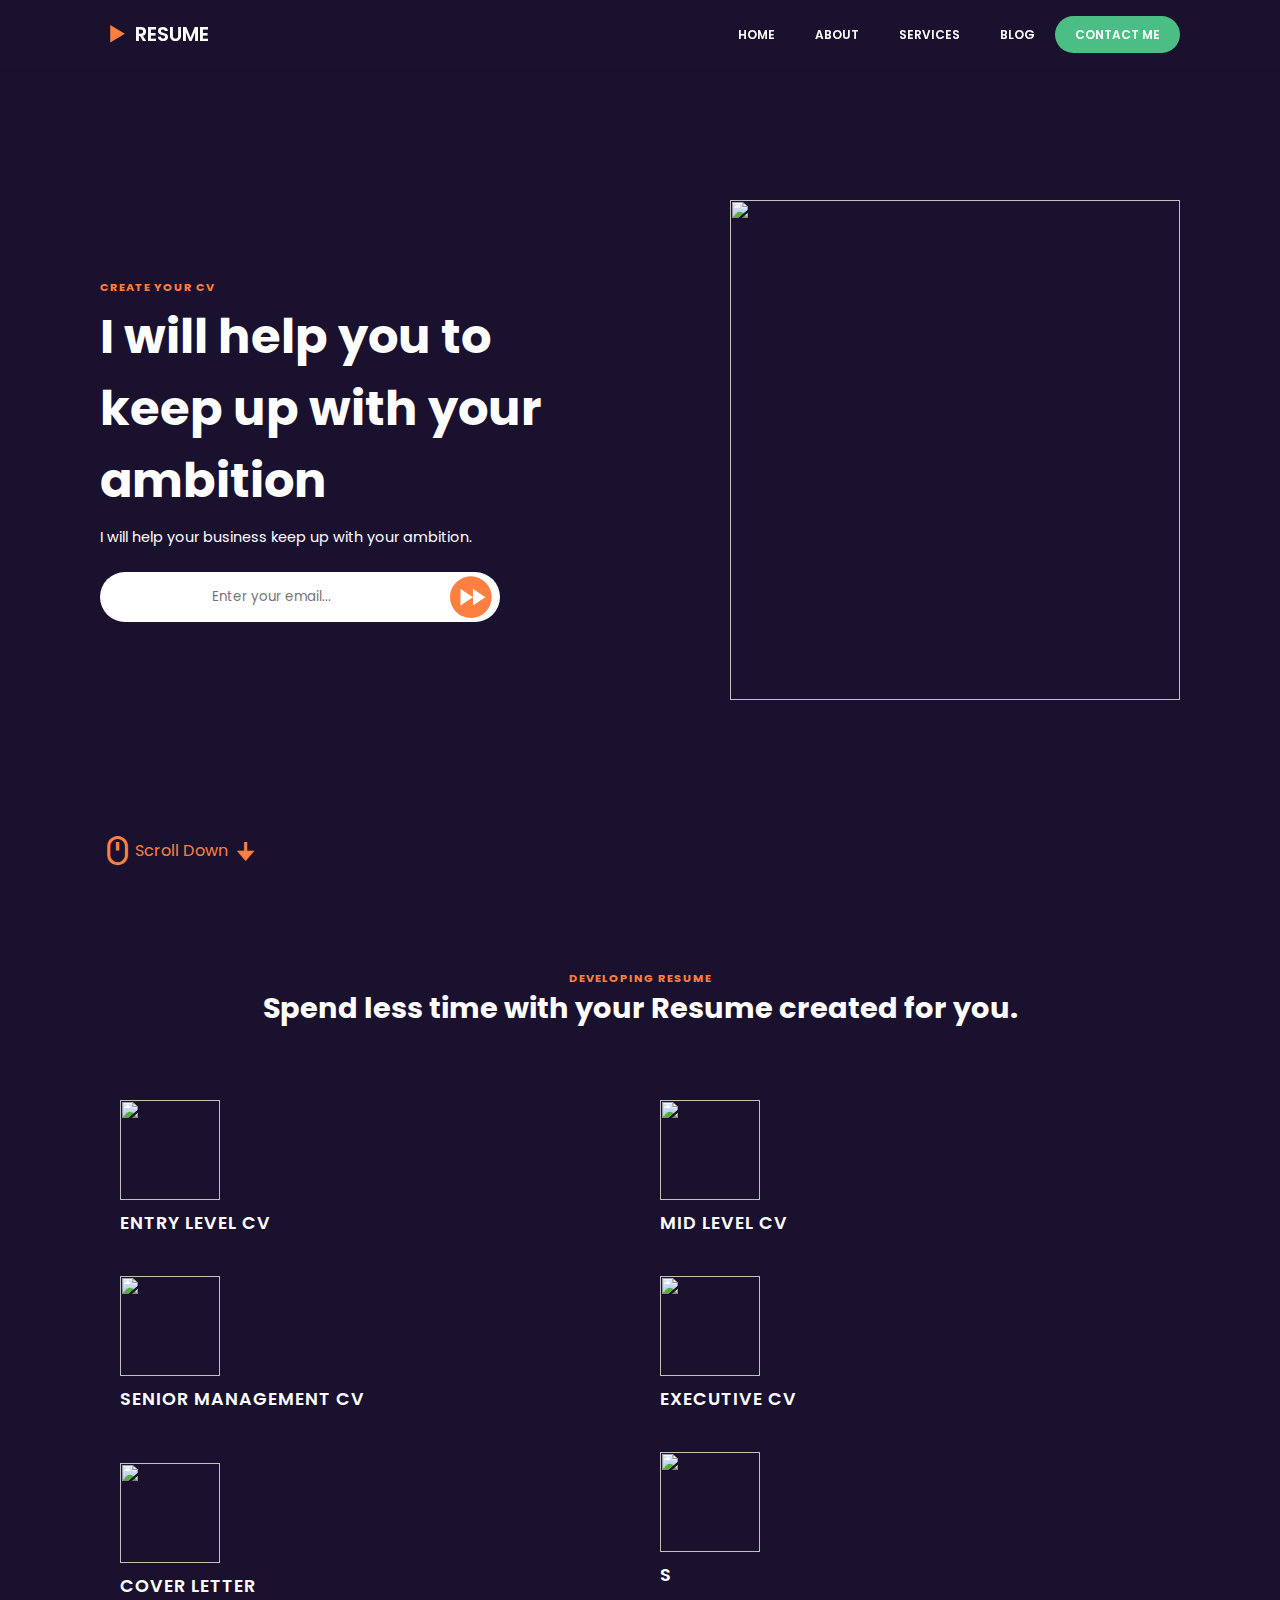
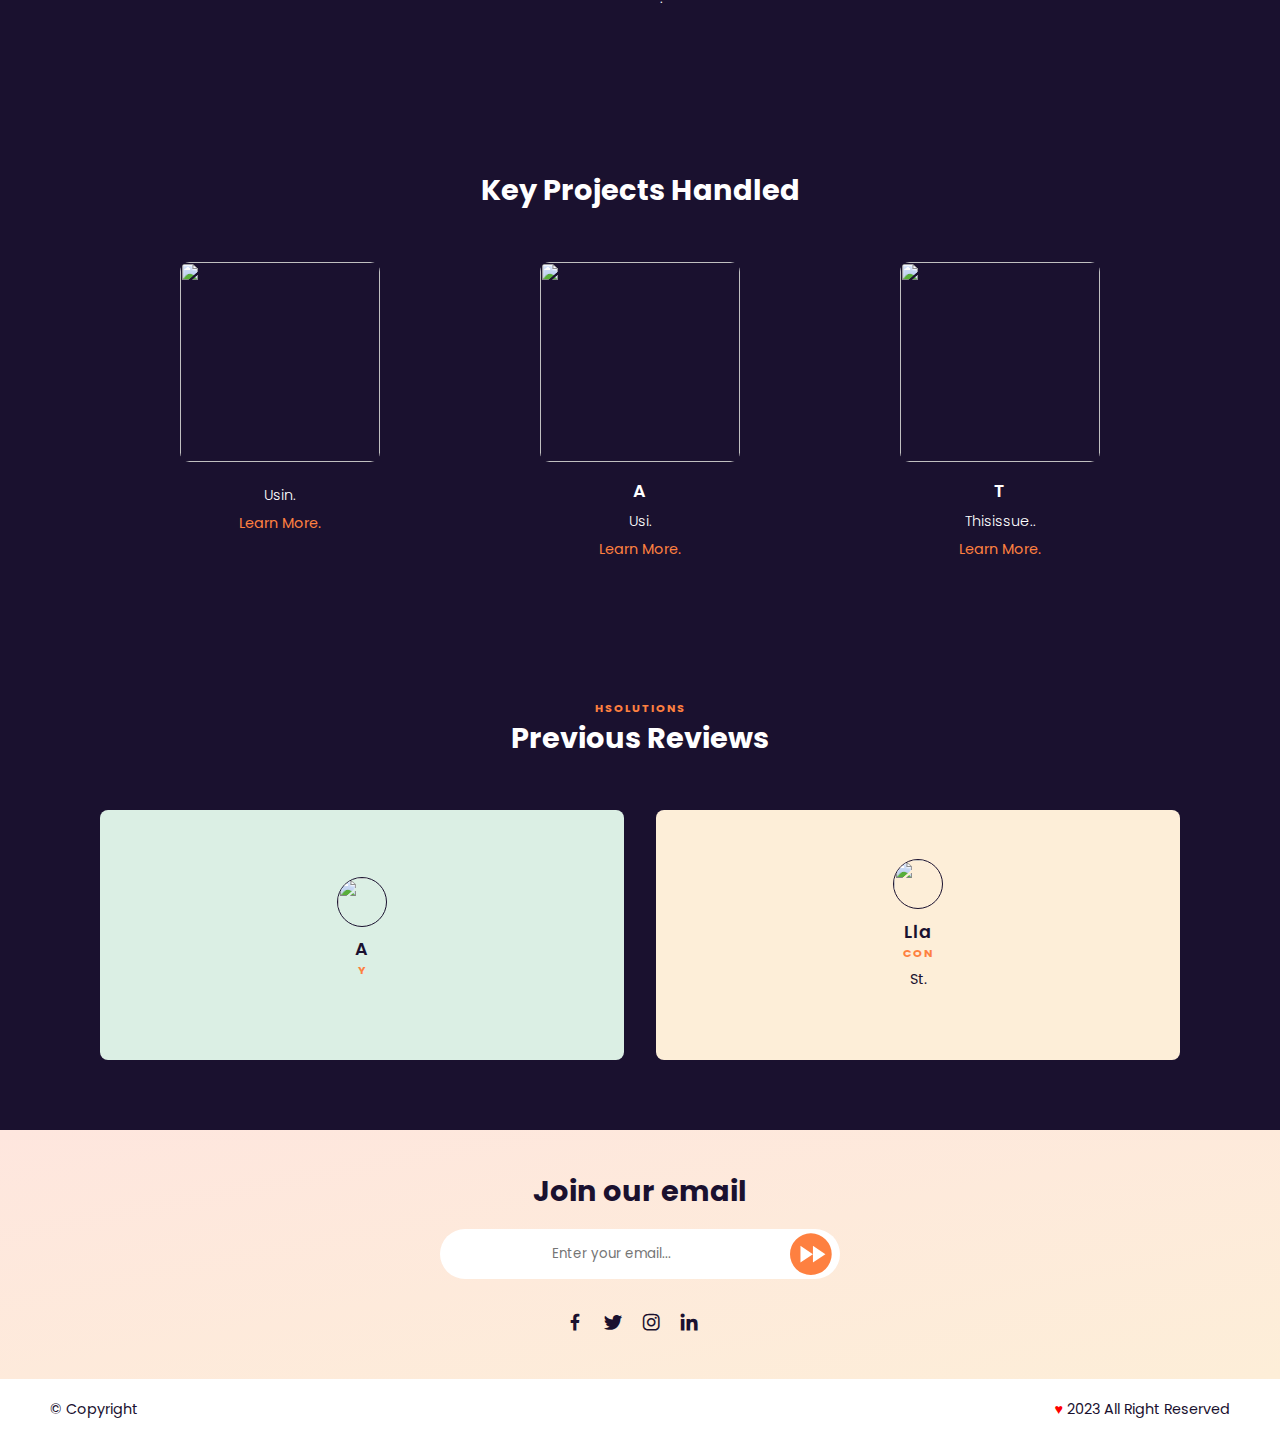
==== commit e99fa2ca: "changes" ====
--- a/Website/index.html
+++ b/Website/index.html
@@ -29,7 +29,7 @@
 
     <section id="home">
         <div class="home-text">
-            <h2>Developing solutions with technology</h2>
+            <h2>Create your CV</h2>
             <h1>I will help you to <br>keep up with your <br>ambition</h1>
             <p>I will help your business keep up with your ambition.</p>
             <!-- Email -->
@@ -54,45 +54,51 @@
     <!-- Services -->
     <section id="services">
         <div class="heading">
-            <h2>Developing solutions with technology</h2>
-            <h1>Spend less time with your solutions created for you.</h1>
+            <h2>Developing Resume</h2>
+            <h1>Spend less time with your Resume created for you.</h1>
         </div>
         <div class="service-content">
+
+
+            <!-- Under services - kuna  
+            Entry Level CV, Mid Level CV, Senior Management CV, Executive  CV, 
+            Cover Letter, LinkedIn Profile -->
+            
             <!-- Box 1 -->
             <div class="box">
                 <img src="images/icon.png" alt="">
-                <span>Data Science</span>
-                <p>Statistical programming, Data Visualization, Data Pipelines and predictive analytics</p>
+                <span>Entry Level CV</span>
+                <p>  </p>
             </div>
              <!-- Box 2 -->
             <div class="box">
                 <img src="images/icon2.png" alt="">
-                <span>Machine Learning</span>
-                <p>Automating tedious and time-consuming manual processes, more efficiently handle data, reduce human errors, and help drive continuous improvement</p>
+                <span>Mid Level CV</span>
+                <p>  </p>
             </div>
             <!-- Box 3 -->
             <div class="box">
                 <img src="images/icon3.png" alt="">
-                <span>Data Engineering</span>
-                <p> Collecting, parsing, managing, analyzing and visualizing large data sets </p>
+                <span>Senior Management CV</span>
+                <p>   </p>
             </div>
             <!-- Box 4 -->
             <div class="box">
                 <img src="images/icon4.png" alt="">
-                <span>Web Development</span>
-                <p> This service involves everything related to building a web-based solution - whether it is a simple text page or a complex web application.</p>
+                <span>Executive  CV</span>
+                <p>  </p>
             </div>
             <!-- Box 5 -->
             <div class="box">
                 <img src="images/icon5.png" alt="">
-                <span>Cloud Computing</span>
-                <p>Delivery of computing services—including servers, storage, databases, networking, software, analytics, and intelligence—over the Internet (“the cloud”) to offer faster innovation, flexible resources, and economies of scale.</p>
+                <span> Cover Letter </span>
+                <p>   </p>
             </div>
             <!-- Box 6 -->
             <div class="box">
                 <img src="images/icon6.png" alt="">
-                <span>Software Engineering</span>
-                <p>Creating Application, optimizing the programs and systems of a business.</p>
+                <span>S</span>
+                <p>.</p>
             </div>
             
         </div>
@@ -101,51 +107,51 @@
     <!-- Reviews -->
     <section id="team">
         <div class="heading">
-            <h2>Creating Solutions in production</h2>
+            <h2></h2>
             <h1>Key Projects Handled</h1>
         </div>
         <div class="team-content">
             <!-- Box 1 -->
             <div class="team-box">
                 <img src="images/sales.png" alt="">
-                <h1>Pharmaceutical Sales Prediction</h1>
-                <p>Using time-series analysis, this project was to predict the sales of a company for two weeks. This is based on the data and the performance of the company in a period of time.  The creation of a model for this prediction was very important and understanding how time series analysis works.</p>
-                <a href="https://www.google.com/url?q=https%3A%2F%2Fgithub.com%2FDesmondonam%2FData-Science&sa=D&sntz=1&usg=AOvVaw2zmHTZiAv_AZnb2h_AKlm0">Learn More.</a>
+                <h1></h1>
+                <p>Usin.</p>
+                <a href="">Learn More.</a>
             </div>
              <!-- Box 2 -->
              <div class="team-box">
-                <img src="images/SmartABtest.png" alt="">
-                <h1>A/B Testing</h1>
-                <p>Using A/B testing to test if the ads that the advertising company ran resulted in a significant lift in brand awareness.Comparing machine learning models vs A/B testing gave me insights on what to use in which particular problem.</p>
-                <a href="https://www.google.com/url?q=https%3A%2F%2Fgithub.com%2FDesmondonam%2Fabtest-mlops&sa=D&sntz=1&usg=AOvVaw29-pOW6a69Gi2JEn1MruxN">Learn More.</a>
+                <img src="imag.png" alt="">
+                <h1>A</h1>
+                <p>Usi.</p>
+                <a href="htN">Learn More.</a>
             </div>
             <!-- Box 3 -->
             <div class="team-box">
-                <img src="images/twitter.png" alt="">
-                <h1>Twitter Sentimental Analysis</h1>
-                <p>This project was meant to create a word cloud to help us identify the words that are highly talked of on Twitter. This was mainly to focus on the Covid-19 as an emerging issue. With this, we are able to identify the words that are spoken of most in an area using Twitter. </p>
-                <a href="https://www.google.com/url?q=https%3A%2F%2Fgithub.com%2FDesmondonam%2FTwitter-Data-Analysis&sa=D&sntz=1&usg=AOvVaw0caMHTKNFZ0Ngj6QN4UumC">Learn More.</a>
+                <img src="imng" alt="">
+                <h1>T</h1>
+                <p>Thisissue.. </p>
+                <a href="hmC">Learn More.</a>
             </div>
         </div>
     </section>
     <!-- CLients -->
     <section id="clients">
         <div class="heading">
-            <h2>Helping with perfectly researched solutions</h2>
+            <h2>Hsolutions</h2>
             <h1>Previous Reviews</h1>
         </div>
         <div class="clients-content">
             <div class="client-box">
-                <img src="images/model.png" alt="">
-                <h1>Arun Sharma</h1>
-                <h2>Co-Founder 10 Academy</h2>
-                <p>Desmond has taught 37 Junior Machine Learning Data Engineers of batch 5 of 10 Academy. He is very experienced and knowledgeable. He kept his lessons effective, engaging and fun. We definitely plan to keep working with Desmond.</p>
+                <img src="imagl.png" alt="">
+                <h1>A</h1>
+                <h2>y</h2>
+                <p>  </p>
             </div>
             <div class="client-box color">
                 <img src="images/model2.png" alt="">
-                <h1>Lucas Malla</h1>
-                <h2>Cosultant Africas Voices Foundation</h2>
-                <p> Strong analytical skills and a team player with the ability to research, innovate and create solution for organisation. Created an automated analysis that helped the organisation to improve its perfomance and accuracy with data handling.  <p>
+                <h1>Lla</h1>
+                <h2>Con</h2>
+                <p> St.  <p>
             </div>
         </div>
     </section>
@@ -165,7 +171,7 @@
     </div>
     <!-- Copyright -->
     <div class="copyright">
-        <p>&#169; Copyright Desmondonam</p>
+        <p>&#169; Copyright </p>
       <p><span>♥</span> 2023 All Right Reserved</p>
     </div>
     <!-- Link To JavaScript -->
